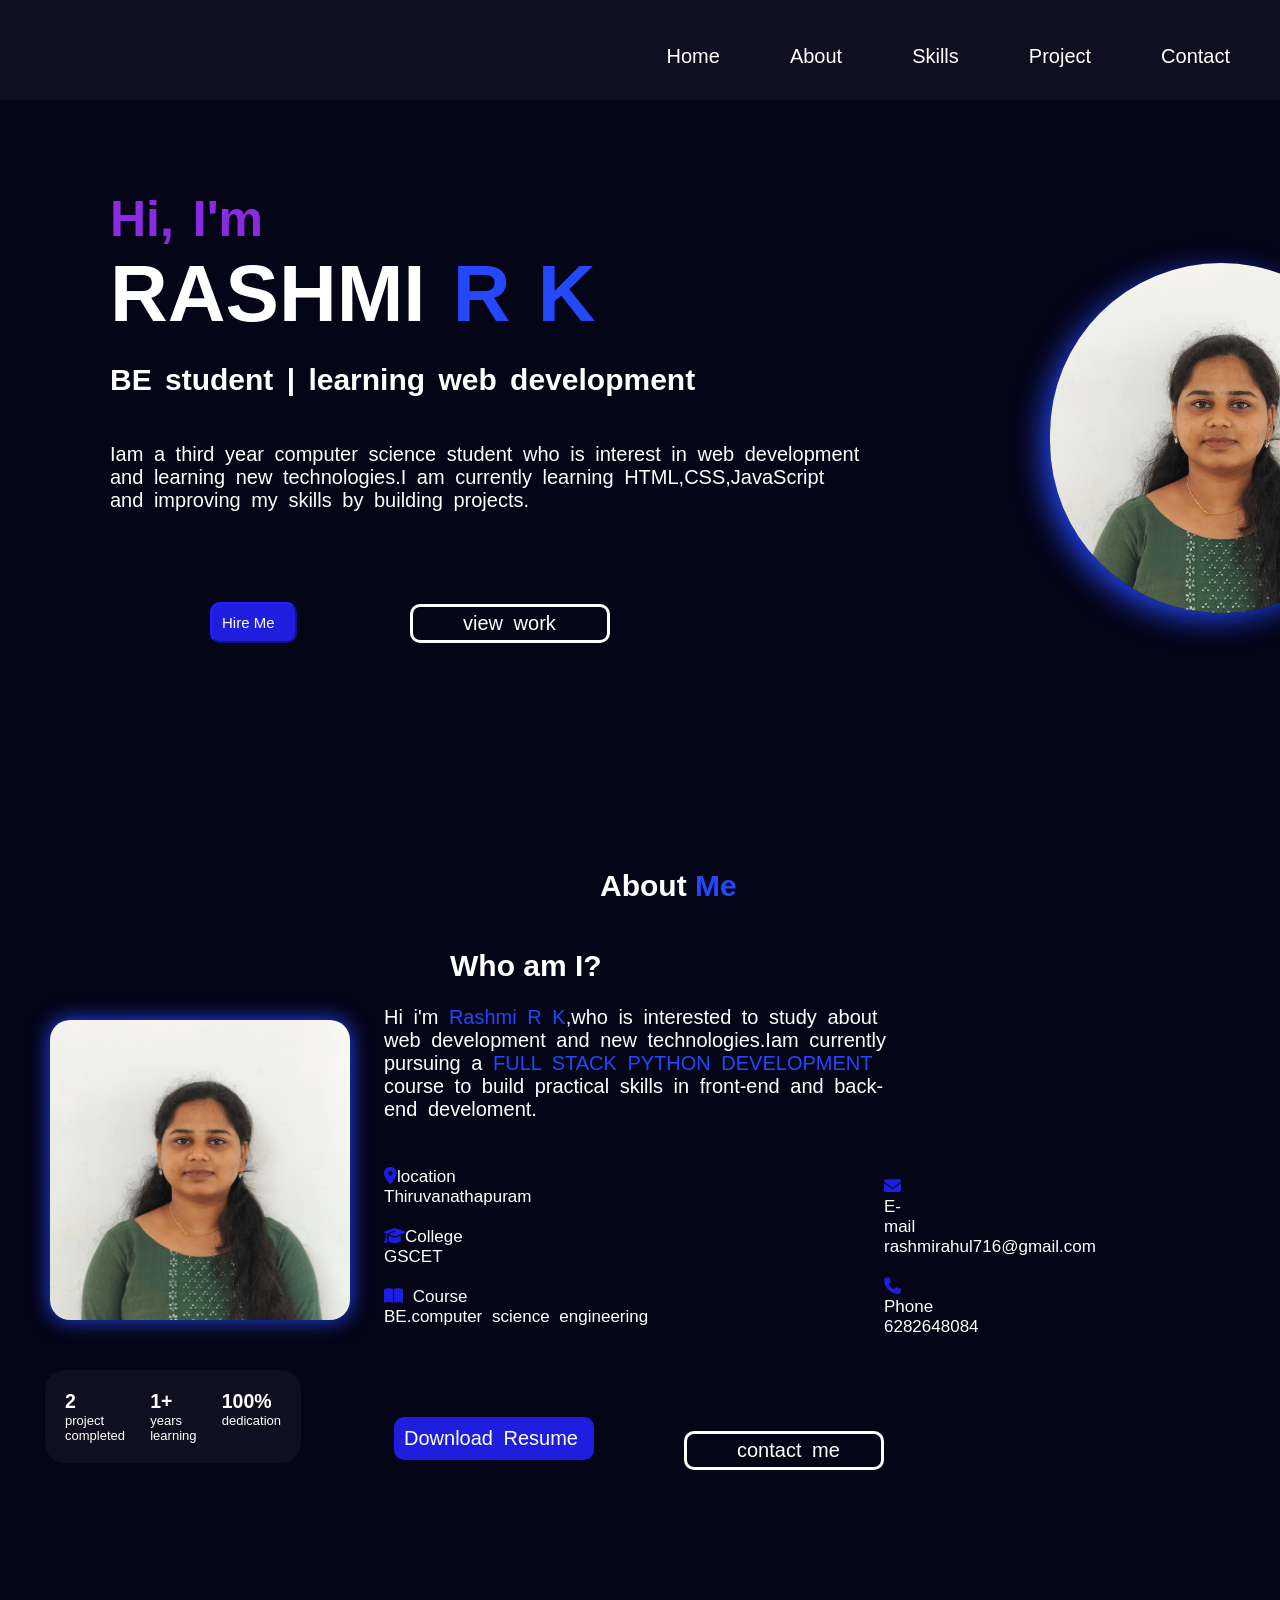
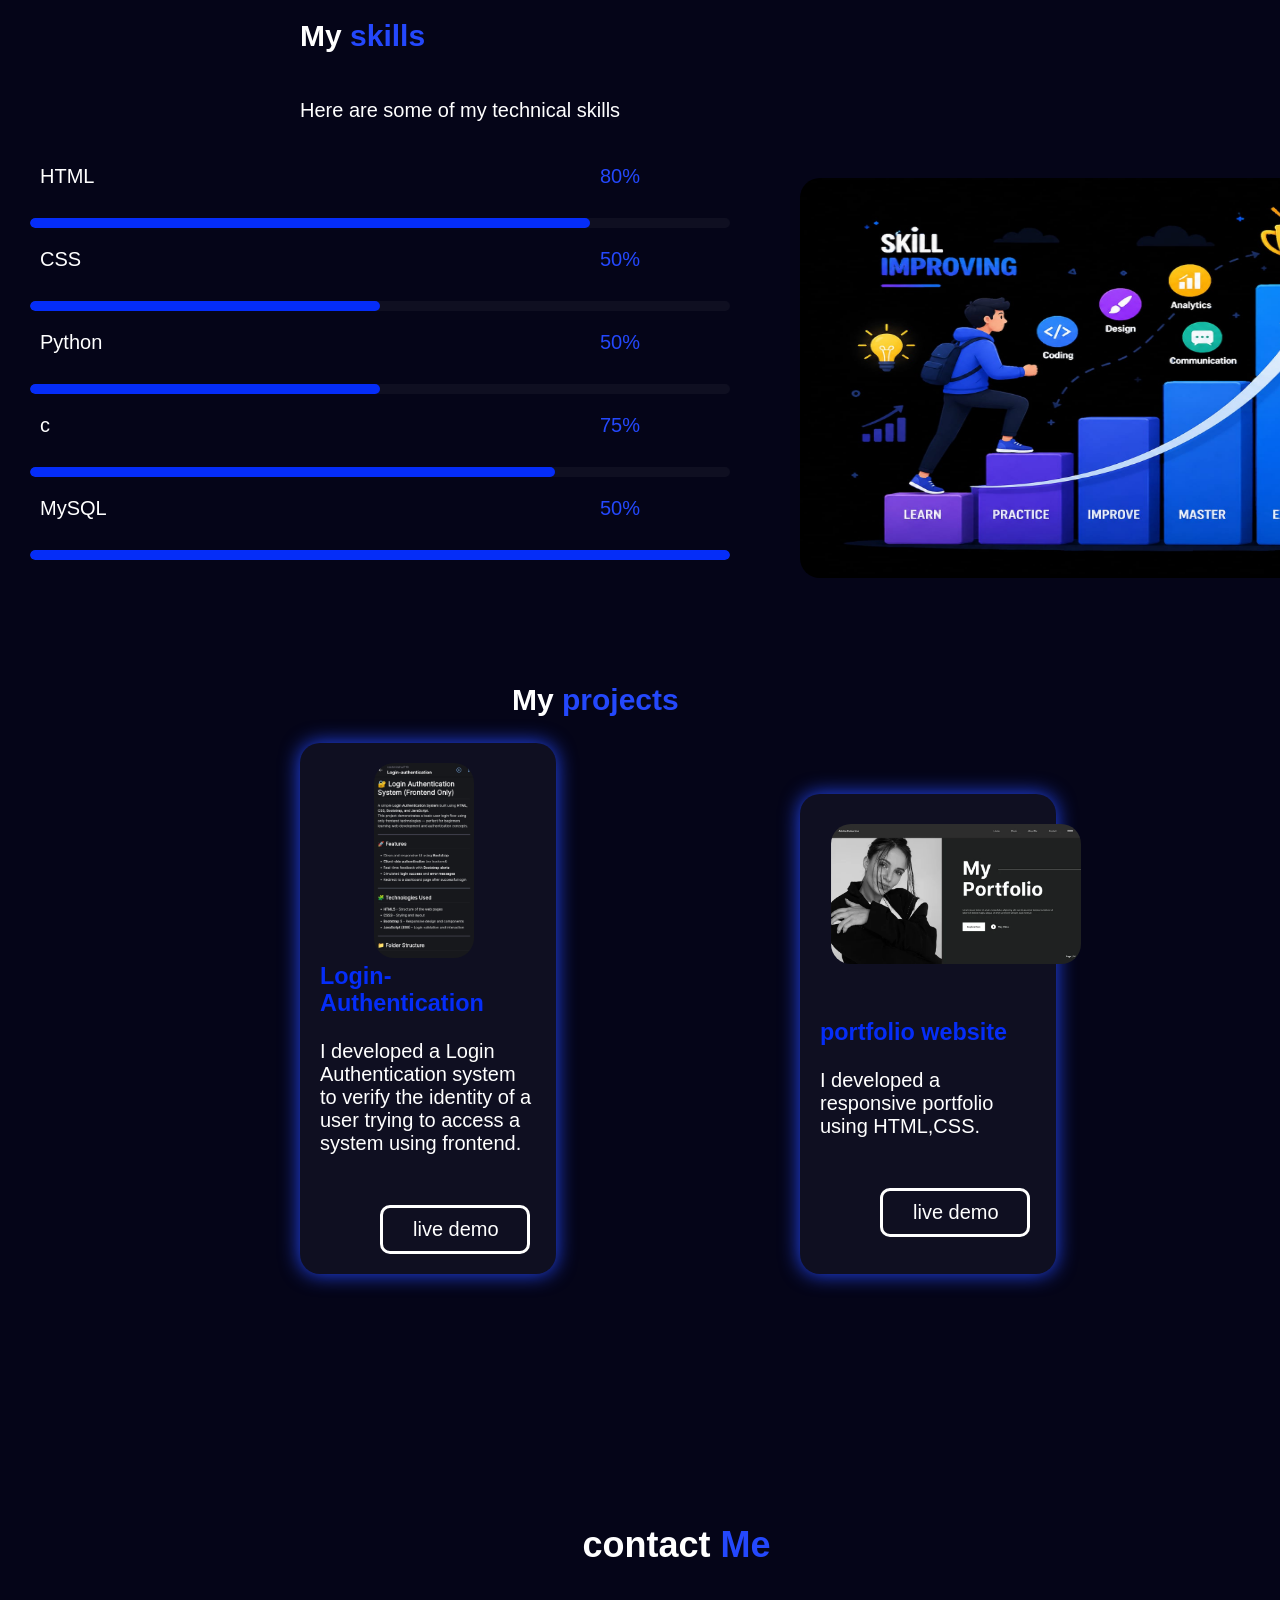
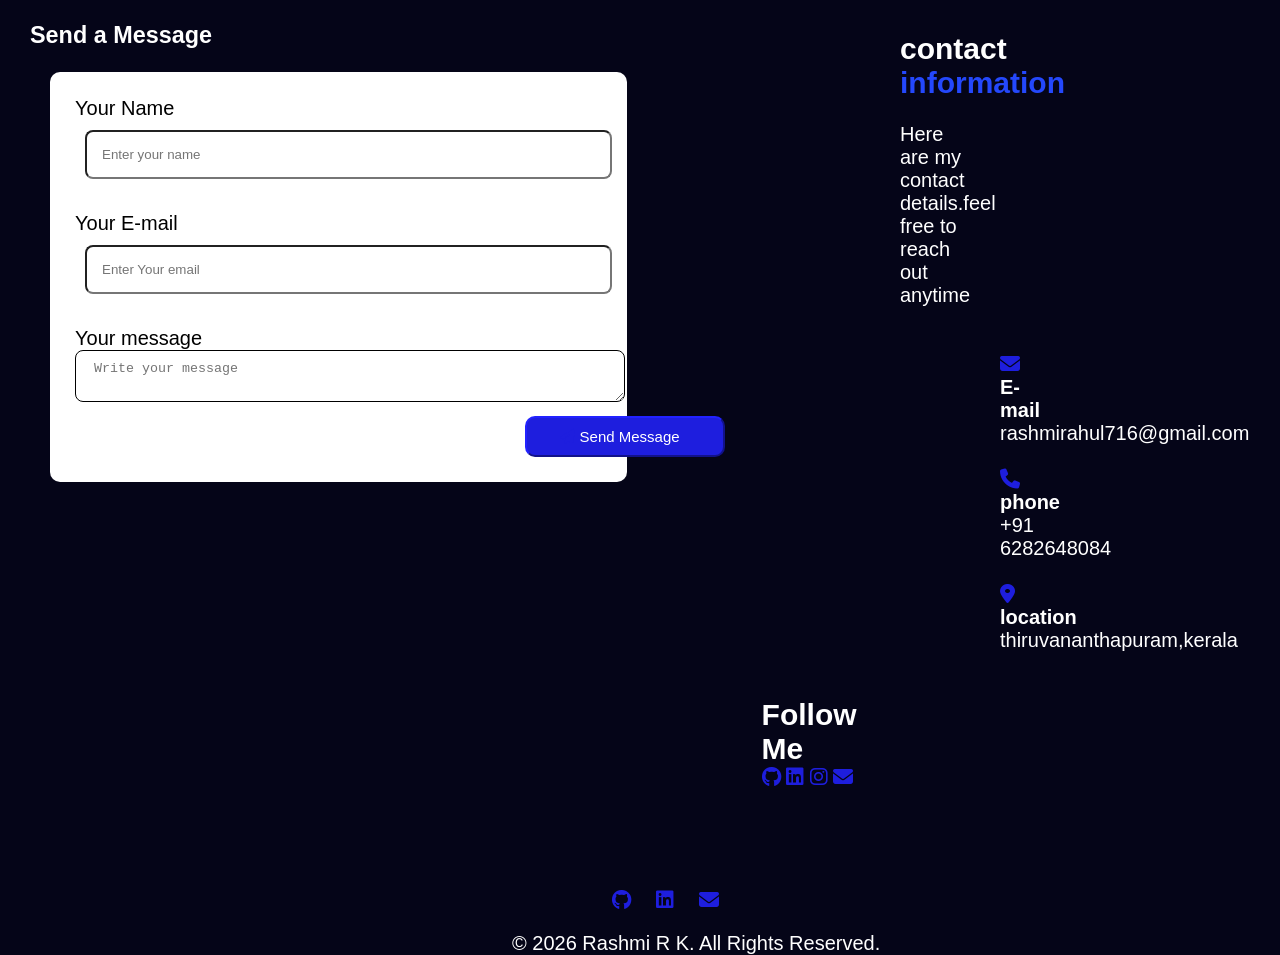
==== index.html @ 38cee13f "changed html page name" ====
<!DOCTYPE html>
<html>
    <head>
        <meta charset="UTF-8">
        <meta name="viewport" content="width=device-width,initial-scale=1.0">
        <title>my portfolio</title>
        <link rel="stylesheet" href="style.css">
        <link rel="stylesheet" href="https://cdn-uicons.flaticon.com/uicons-regular-rounded/css/uicons-regular-rounded.css">
        <link rel="stylesheet" href="https://cdnjs.cloudflare.com/ajax/libs/font-awesome/6.7.2/css/all.min.css">
    </head>
    <body>
        <section id="home" class="index-page">
            <nav class="nav">
                <div class="hamburger" onclick="toggleMenu()">
                    <span></span>
                    <span></span>
                    <span></span>
                </div>
                <ul class="navbar" id="navbar">
                    <li><a href="#home" onclick="closeMenu()"><i class="fi fi-rr-home"></i> Home</a></li>
                    <li><a href="#about" onclick="closeMenu()"><i class="fi fi-rr-info"></i> About</a></li>
                    <li><a href="#skill" onclick="closeMenu()"><i class="fi fi-rr-graduation-cap"></i> Skills</a></li>
                    <li><a href="#project" onclick="closeMenu()"><i class="fi fi-rr-briefcase"></i> Project</a></li>
                    <li><a href="#contact" onclick="closeMenu()"><i class="fi fi-rr-envelope"></i> Contact</a></li>
                </ul>
            </nav>
            <div class="bio">
                <h3 class="hi">Hi, I'm </h3>
                <h1 class="name">RASHMI <span>R K</span></h1>
                <br>
                <h4 class="sub">BE student | learning web development</h4>
                <br></br>
                <p>Iam a third year computer science student who is interest in web development and learning new technologies.I am currently learning HTML,CSS,JavaScript and improving my skills by building projects.</p>
                <a href="#contact"><button><i class="fi fi-rr-user"></i>Hire Me</button></a>
                <a class="view-button" href="#project">view work</a>
            </div>
            <img src="image 2.jpeg" alt="my profile" height="350px" class="index-image">
        </section>
        <section id="about" class="about-page">
            <h1 class="heading-about">About <span>Me</span></h1>
            <br></br>
            <h2 class="subhead">Who am I?</h2>
            <br>
            <div class="about-dis">
                <p>Hi i'm <span>Rashmi R K</span>,who is interested to study about web development and new technologies.Iam currently pursuing a <span> FULL STACK PYTHON DEVELOPMENT</span> course to build practical skills in front-end and back-end develoment.</p>
                <br></br>
                <div class="table">
                    <div class="left">
                        <div><i class="fa-solid fa-location-dot"></i>location <br>Thiruvanathapuram</div>
                        <br>
                        <div><i class="fa-solid fa-graduation-cap"></i>College <br>GSCET</div>
                        <br>
                        <div><i class="fa-solid fa-book-open"></i> Course <br>BE.computer science engineering</div>     
                    </div>
                    <div class="right">
                        <div><i class="fa-solid fa-envelope"></i>  E-mail <br >rashmirahul716@gmail.com</div>
                        <br>
                        <div><i class="fa-solid fa-phone"></i> Phone <br>6282648084</div>
                    </div>
                </div>
                <a class="download-button" href="resume.pdf" download="resume.pdf ">Download Resume</a>
                <a class="view-button" href="#contact"><i class="fi fi-rr-user"></i>contact me</a>
            </div>
            <img src="image 2.jpeg" alt="my profile" width="300" height="300" class="about-image">
            <div class="box">
                <div>
                    <h2>2</h2>
                    <p>project<br>completed</p>
                </div>
                <div>
                    <h2>1+</h2>
                    <p>years<br>learning</p>
                </div>
                <div>
                    <h2>100%</h2>
                    <p>dedication</p>
                </div>
            </div>
            <div class="link-logo2">
                <a href="https://github.com/rashmirahul716"><i class="fa-brands fa-github"></i></a>
                <a href="https://www.linkedin.com/in/rashmi-r-k-ab4788407/"><i class="fa-brands fa-linkedin"></i></a>
                <a href="https://www.instagram.com/r_a_s_h__m__i?igsh=enk0MzNwcXo5MGIw"><i class="fa-brands fa-instagram"></i></a>
                <a href="mailto:rashmirahul716@gmail.com"><i class="fa-solid fa-envelope"></i></a>
            </div>
        </section>
        <section id="skill" class="skill-page">
            <div class="skillintro">
                <h1>My <span>skills</span></h1>
                <br></br>
                <p>Here are some of my technical skills </p>
                <br>
            </div>
            <div class="skills">
                <div class="data">
                    <p>HTML</p> <span>80%</span>
                </div>
                <div class="bar">
                    <div class=" progress html"></div>
                </div>
                <div class="data">
                    <P>CSS</P> <span>50%</span>
                </div>
                <div class="bar">
                    <div class="progress css"></div>
                </div>
                <div class="data">
                    <P>Python</P><span>50%</span>
                </div>
                <div class="bar">
                    <div class="progress python"></div>
                </div>
                <div class="data">
                    <p>c</p><span>75%</span>
                </div>
                <div class="bar">
                    <div class="progress c"></div>
                </div>
                <div class="data">
                    <P>MySQL</P><span>50%</span>
                </div>
                <div class="bar">
                    <div class="progress MySQL"></div>
                </div>
            </div>
            <img src="skills.jpeg" alt="my skills" height="400px" width="600px" class="skilling">
        </section>
        <section id="project" class="project-page">
            <div class="projectintro">
                <h1>My <span>projects</span></h1>
                <br></br>
            </div>
            <div class="projects-wrapper">
                <div class="project-1">
                    <img src="project 1.jpeg" alt="my project" class="project">
                    <div class="content1">
                        <h3 class="login-head">Login-Authentication</h3>
                        <br>
                        <p>I developed a Login Authentication system to verify the identity of a user trying to access a system using frontend.</p>
                        <div class="link">
                            <a class="project-demo-1" href="https://github.com/rashmirahul716">live demo</a>
                        </div>
                    </div>    
                </div>
                <div class="project-2">
                    <img src="project  2.webp" alt="my project 2" class="project-pic">
                    <div class="content2">
                        <h3 class="port-head">portfolio website</h3>
                        <br>
                        <p>I developed a responsive portfolio using HTML,CSS.</p>
                        <div class="link">
                            <a class="project-demo-2" href="#home">live demo</a>
                        </div>
                    </div>
                </div>
            </div>
        </section>
        <section id="contact" class="contact-page">
            <div class="classab">
                <div class="classa">
                    <div class="contact-heading">
                        <h2>contact<span> Me</span></h2>
                        <br></br>
                    </div>
                    <h3 class="message">Send a Message</h3>
                    <br>
                    <div class="classa">
                        <form>
                            <label for="name">Your Name</label>
                            <br>
                            <input type="text" placeholder="Enter your name">
                            <br></br>
                            <label for="email">Your E-mail</label>
                            <br>
                            <input type="email" placeholder="Enter Your email">
                            <br></br>
                            <label for="message">Your message</label>
                            <br>
                            <textarea class="expand" name="message" placeholder=" Write your message"></textarea>
                            <br></br>
                            <button class="send-message" type="submit"><i class="fa-solid fa-paper-plane"></i> Send Message</button>
                        </form>
                    </div>
                    <div class="classb">
                        <h2>contact <span> information</span></h2>
                        <br>
                        <p class="para">Here are my contact details.feel free to reach out anytime</p>
                        <br></br>
                        <div class="details">
                            <div>
                                <h4> <i class="fa-solid fa-envelope"></i> E-mail</h4>
                                <p>rashmirahul716@gmail.com</p>
                            </div>
                            <br>
                            <div>
                                <h4><i class="fa-solid fa-phone"></i> phone</h4>
                                <p>+91 6282648084</p>
                            </div>
                            <br>
                            <div>
                                <h4><i class="fa-solid fa-location-dot"></i> location</h4>
                                <p>thiruvananthapuram,kerala</p>
                            </div>
                        </div>
                    </div>
                    <br><br>
                    <div class="logo">
                        <h2>Follow Me</h2>
                        <a href="https://github.com/rashmirahul716"><i class="fa-brands fa-github"></i></a>
                        <a href="https://www.linkedin.com/in/rashmi-r-k-ab4788407/"><i class="fa-brands fa-linkedin"></i></a>
                        <a href="https://www.instagram.com/r_a_s_h__m__i?igsh=enk0MzNwcXo5MGIw"><i class="fa-brands fa-instagram"></i></a>
                        <a href="mailto:rashmirahul716@gmail.com"><i class="fa-solid fa-envelope"></i></a>
                    </div>
                </div>
            </div>
        </section>
    </body>
    <footer>
        <div class="footer-social">
            <a href="https://github.com/rashmirahul716" target="_blank">
                <i class="fa-brands fa-github"></i>
            </a>
            <a href="https://www.linkedin.com/in/rashmi-r-k-ab4788407/" target="_blank">
                <i class="fa-brands fa-linkedin"></i>
            </a>
            <a href="mailto:rashmirahul716@gmail.com">
                <i class="fa-solid fa-envelope"></i>
            </a>
        </div>
        <p>© 2026 Rashmi R K. All Rights Reserved.</p>
    </footer>
    <script>
        function toggleMenu() {
            const navbar = document.getElementById('navbar');
            const hamburger = document.querySelector('.hamburger');
            navbar.classList.toggle('open');
            hamburger.classList.toggle('active');
        }
        function closeMenu() {
            const navbar = document.getElementById('navbar');
            const hamburger = document.querySelector('.hamburger');
            navbar.classList.remove('open');
            hamburger.classList.remove('active');
        }
    </script>
</html>
---- style.css ----
*{
    margin: 0%;
    padding: 0%;
    box-sizing: border-box;
}
body{
    padding-top:90px;
    font-size: 20px;
    width: 100%;
    background-color: #050518;
    color: white;
    font-family:'Gill Sans', 'Gill Sans MT', Calibri, 'Trebuchet MS', sans-serif;
}

.navbar{
    list-style: none;
    display: flex;
    justify-content:end;
    gap: 45px;
    position: fixed;
    background-color:#0f0f21;
    top: 0;
    height: 100px;
    width: 100%;
    gap: 10px;
}
.navbar a{
    display: flex;
    text-decoration: none;
    color: white;
gap: 10px;
    padding-right: 50px;
    padding-top: 45px;
}
.bio{
    
    margin-left: 40px;
    margin-top:30px;
    width: 70%;
    padding: 70px;
    word-spacing: 5px;
}
span{
    color: #2448fc;
}
.hi{
    font-size: 50px;
    color: blueviolet;
}
.name{
    font-size: 80px;
}
.sub{
    font-size: 30px;
}
button{
    margin-top: 90px;
    padding: 10px 20px 10px 10px;
    border-radius: 10px;
    color: white;
    background-color: #1e1ede;
    border-color: #1e1ede;
    transition: 0.2s 0.2s;
    margin-left: 100px;
    font-size: 15px;
}
i{
    color: #1e1ede;
}
button:hover{
    filter: brightness(1.2);
    transform: scale(1.05);
    cursor: pointer;
}
.index-page
{
    scroll-margin-top: 100px;
}
.index-image{
    display: flex;
    margin-left: 1050px;
    margin-top:-450px;
    left: 60%;
    border-radius: 200px;
    box-shadow: #2448fc -9px 8px 30px -3px;
    
}
.link-logo{
    display: flex;
    flex-direction: column;
    margin-left: 1300px;
    margin-top: -250px;
    top: 30%;
    right: 10%;
    font-size: 30px;
    gap: 30px;
    width: 50px;
    height: 60%;
    padding-top: 30px;
    padding-left: 10px;
}

.link-logo:hover{
    filter: brightness(1.2);
    transform: scale(1.05);
    cursor: pointer;

}
.link-logo2:hover{
    filter: brightness(1.2);
    transform: scale(1.05);
    cursor: pointer;
}
.table div{
    font-size: 17px;
}
.about-image{
    display: flex;
    margin-top: -450px;
    margin-left: 50px;
    left: 50px;
    box-shadow: #2448fc 0px 0px 20px 0px;
    border-radius: 20px;
}
.about-page{
    height: fit-content;
    scroll-margin-top: 100px;
}
.about-dis{
    margin-left: 30%;
    margin-right: 30%;
    word-spacing: 5px;
}
.subhead{
    margin-left: 450px;
}
.heading-about{
    margin-left: 600px;
    margin-top: 20%;
}
.right{
    margin-left: 500px;
    margin-top: -150px;
}
.box {
    display: flex;
    justify-content: space-between;
    background-color:#0f0f21;
    padding: 20px;
    margin-left: 45px;
    font-size: small;
    width:20%;
    border-radius: 20px;
    margin-top: 50px;
}
.box:hover{
    filter: brightness(1.2);
    transform: scale(1.05);
    cursor: pointer;}
.download-button{
    display: flex;
    margin: 10px 10px 10px 10px;
    padding: 10px 10px 10px 10px;
    border-radius: 10px;
    color: white;
    background-color: #1e1ede;
    border-color: #1e1ede;
    transition: 0.2s 0.2s;
    text-decoration: none;
    margin-top: 80px;
    width: 200px;
}
.download-button:hover{
    filter: brightness(1.2);
    transform: scale(1.05);
    cursor: pointer;
}
.link-logo2{
    display: flex;
    flex-direction: column;
    margin-left: 1300px;
    margin-top: -400px;
    top: 30%;
    right: 10%;
    font-size: 30px;
    gap: 30px;
    width: 50px;
    height: 43%;
    padding-top: 30px;
    padding-left: 10px;
}
.view-button{
 display: flex;
 margin-top: -39px;
 width: 200px;
    text-decoration: none;
    color: white;
    border: solid;
    border-radius: 10px;
    margin-left: 300px;
    padding: 5px 10px 5px 50px;
}
.view-button:hover{
    filter: brightness(1.2);
    transform: scale(1.05);
}
.bar{
    width: 100%;
    height: 8px;
    background-color: #1e1ede;
    border-radius: 22px;
}
.skilling{
    margin-left: 800px;
    border-radius: 20px;
    margin-top: -450px;
}
.progress{
    width: 100%;
    background: #052df8;
     height: 10px;
    border-radius: 20px;
}
.skill-page{
    height: fit-content;
    scroll-margin-top: 100px;
}
.skillintro{
    margin-top: 300px;
margin-left: 300px;
}
.data{
    display: flex;
    justify-content: space-between;
    margin-right: 50%;
    margin-bottom: 30px;
    margin-left: 40px;
    margin-top: 20px;
}
.bar{
    margin-left: 30px;
    height: 10px;
    width: 700px;
    background-color: #0f0f21;
    border-radius: 10px;
    overflow: hidden;
}
.html{
    width: 80%;
}
.css{
    width: 50%;

}.python{
    width: 50%;
}
.c{
    width: 75%;
}
.mysql{
    width: 50%;
}
.project-page{
    height: fit-content;
    scroll-margin-top: 100px;
}
.project-1{
    margin-top: -20px;
    margin-left: 300px;
    width: 20%;
    background-color:#0f0f21;
    padding: 20px 20px 20px 20px;
    border-radius: 20px;
     box-shadow: #2448fc 0px 0px 20px 0px;
}
.project-2{
     margin-left: 800px;
    margin-top: -20px;
    margin-right: 40px;
    width: 20%;
    background-color:#0f0f21;
    padding: 30px 20px 30px 20px;
    border-radius: 20px;
    margin-top: -480px;
    box-shadow: #2448fc 0px 0px 20px 0px;
    height: 480px;
}
.login-head{
    color: #052df8;
}
.port-head{
     color: #052df8;
}
.project{
    width: 100px;
    margin-left: 25%;
    border-radius: 20px;
}
.projectintro{
    margin-top: 100px;
    margin-left: 40%;
}
.project-demo-1{
     display: flex;
 margin-top: 50px;
 width: 150px;
    text-decoration: none;
    color: white;
    border: solid;
    border-radius: 10px;
    margin-left: 60px;
    padding: 10px 10px 10px 30px;
}
.content2{
    margin-top: 50px;
}
.project-pic{
     width: 250px;
    margin-left: 5%;
    border-radius: 20px;
}
.project-demo-2{
      display: flex;
 margin-top: 50px;
 width: 150px;
    text-decoration: none;
    color: white;
    border: solid;
    border-radius: 10px;
    margin-left: 60px;
    padding: 10px 10px 10px 30px;
}
.project-demo-2:hover{
    filter: brightness(1.2);
    transform: scale(1.05);
}
.project-demo-1:hover{
    filter: brightness(1.2);
    transform: scale(1.05);
}
.contactbutton{
    background: #052df8;
    color: #FFFFFF;
    padding: 15px 30px;
    border: #052df8;
    border-radius: 8px;
}
.contact-page{
    height: fit-content;
    scroll-margin-top: 100px;
}
.classab{
    margin-top: 250px;
}
.classa{
    height: 20%;
    width: 70%;
}
.send-message{
    margin-top: 20px;
    margin-left: 450px;
    width:200px;
}
form{
    background-color: white;
    border-radius: 10px;
    margin-left: 50px;
    padding:25px;
}
input{
    width: 100%;
border-radius: 8px;
padding:15px ;
margin: 10px;
}
label{
    color: black;
}
textarea{
    width: 43%;
    border-radius: 8px;
    padding: 10px;
    border-color: black;
    position: absolute;
}
.classb{
    display: flex;
    flex-direction: column;
    margin-left: 900px;
    margin-top: -450px;
    margin-right: -80px;
  
}
.logo{
    margin-left: 85%;
}
.details{
    margin-top: 0px;
    margin-left: 100px;}
.classb h1{
    margin-bottom: 30px;
}
.contact-heading{
    margin-left: 65%;
    font-size: larger;

}
.message{
    margin-left: 30px;

}
footer{
    justify-content: center;
    margin-left: 40%;
    margin-top: 100px;
}
.footer-social{
    display: flex;
    gap: 25px;
    margin:20px 20px 20px 100px;
}
/* ========== HAMBURGER MENU (hidden on desktop) ========== */
.hamburger {
    display: none;
    flex-direction: column;
    cursor: pointer;
    gap: 5px;
    padding: 10px;
    position: fixed;
    top: 28px;
    right: 20px;
    z-index: 9999;
}
.hamburger span {
    display: block;
    width: 25px;
    height: 3px;
    background-color: white;
    border-radius: 3px;
    transition: all 0.3s ease;
}
.hamburger.active span:nth-child(1) {
    transform: translateY(8px) rotate(45deg);
}
.hamburger.active span:nth-child(2) {
    opacity: 0;
}
.hamburger.active span:nth-child(3) {
    transform: translateY(-8px) rotate(-45deg);
}

/* ========== MOBILE RESPONSIVE ========== */
@media (max-width: 768px) {

    body {
        padding-top: 70px;
        font-size: 16px;
    }

    /* --- NAV --- */
    .hamburger {
        display: flex;
    }

    .navbar {
        flex-direction: column;
        position: fixed;
        top: 70px;
        left: 0;
        width: 100%;
        height: auto;
        background-color: #0f0f21;
        padding: 0;
        gap: 0;
        max-height: 0;
        overflow: hidden;
        transition: max-height 0.3s ease;
        z-index: 9998;
        justify-content: flex-start;
    }
    .navbar.open {
        max-height: 400px;
    }
    .navbar li {
        border-bottom: 1px solid rgba(255,255,255,0.1);
    }
    .navbar a {
        padding: 15px 20px;
        padding-right: 20px;
        padding-top: 15px;
        font-size: 16px;
        justify-content: flex-start;
    }

    /* --- HOME SECTION --- */
    .index-page {
        display: flex;
        flex-direction: column;
        align-items: center;
        padding: 20px 15px;
    }
    .bio {
        margin: 0;
        padding: 20px 10px;
        width: 100%;
        text-align: center;
        order: 2;
    }
    .hi { font-size: 28px; }
    .name { font-size: 42px; }
    .sub { font-size: 18px; }
    .bio p { font-size: 14px; word-spacing: 2px; }

    .index-image {
        margin: 20px auto 10px auto;
        margin-left: auto !important;
        margin-top: 0 !important;
        display: block;
        position: relative;
        left: auto;
        height: 200px;
        order: 1;
    }

    button {
        margin-left: auto;
        margin-right: auto;
        margin-top: 30px;
        display: block;
    }
    .view-button {
        margin: 15px auto 0 auto;
        display: block;
        text-align: center;
        padding: 8px 20px;
        width: fit-content;
    }

    .link-logo {
        display: none;
    }

    /* --- ABOUT SECTION --- */
    .about-page {
        padding: 20px 15px;
    }
    .heading-about {
        margin: 40px 0 0 0;
        text-align: center;
        font-size: 28px;
    }
    .subhead {
        margin: 15px 0 0 0;
        text-align: center;
        font-size: 20px;
    }
    .about-dis {
        margin: 15px 0;
        font-size: 14px;
    }
    .about-image {
        display: block;
        margin: 20px auto;
        margin-left: auto !important;
        margin-top: 20px !important;
        width: 180px !important;
        height: 180px !important;
        position: relative;
    }
    .table {
        display: flex;
        flex-direction: column;
    }
    .right {
        margin: 15px 0 0 0;
    }
    .box {
        width: 90%;
        margin: 20px auto;
        font-size: 13px;
    }
    .download-button {
        margin: 20px auto;
        display: block;
        width: fit-content;
        text-align: center;
    }
    .link-logo2 {
        flex-direction: row !important;
        margin: 20px auto !important;
        margin-left: auto !important;
        margin-top: 20px !important;
        justify-content: center;
        width: 100%;
        gap: 20px;
        height: auto;
    }

    /* --- SKILLS SECTION --- */
    .skill-page {
        padding: 20px 15px;
    }
    .skillintro {
        margin: 40px 0 20px 0;
        text-align: center;
    }
    .data {
        margin: 15px 10px 10px 10px;
        margin-right: 10px;
    }
    .bar {
        margin-left: 10px;
        width: calc(100% - 20px);
    }
    .skilling {
        display: block;
        margin: 30px auto;
        margin-left: auto !important;
        margin-top: 30px !important;
        width: 100%;
        max-width: 340px;
        height: auto;
    }

    /* --- PROJECTS SECTION --- */
    .project-page {
        padding: 20px 15px;
    }
    .projectintro {
        margin: 40px 0 20px 0;
        text-align: center;
    }
    .projects-wrapper {
        display: flex;
        flex-direction: column;
        align-items: center;
        gap: 30px;
    }
    .project-1, .project-2 {
        margin: 0 auto !important;
        width: 90% !important;
        max-width: 350px;
        height: auto !important;
        padding: 20px;
    }
    .project {
        width: 80px;
        margin-left: auto;
        margin-right: auto;
        display: block;
    }
    .project-pic {
        width: 100%;
        max-width: 250px;
        margin: 0 auto;
        display: block;
    }
    .project-demo-1, .project-demo-2 {
        margin: 20px auto 0 auto;
        justify-content: center;
    }
    .content2 {
        margin-top: 20px;
    }

    /* --- CONTACT SECTION --- */
    .contact-page {
        padding: 20px 15px;
    }
    .classab {
        margin-top: 40px;
    }
    .classa {
        width: 100%;
        height: auto;
    }
    .contact-heading {
        margin: 0 0 20px 0;
        text-align: center;
    }
    .message {
        margin-left: 0;
        text-align: center;
    }
    form {
        margin-left: 0;
        padding: 15px;
    }
    input {
        width: 100%;
        margin: 8px 0;
        box-sizing: border-box;
    }
    textarea {
        width: 100%;
        position: relative;
        min-height: 120px;
    }
    .send-message {
        margin: 15px auto 0 auto;
        display: block;
    }
    .classb {
        margin: 30px 0 0 0;
        flex-direction: column;
    }
    .details {
        margin-left: 10px;
    }
    .logo {
        margin: 20px 0;
        text-align: center;
    }
    .logo a {
        margin: 0 10px;
    }

    /* --- FOOTER --- */
    footer {
        margin: 50px auto 20px auto;
        text-align: center;
    }
    .footer-social {
        justify-content: center;
        margin: 10px auto;
    }
}
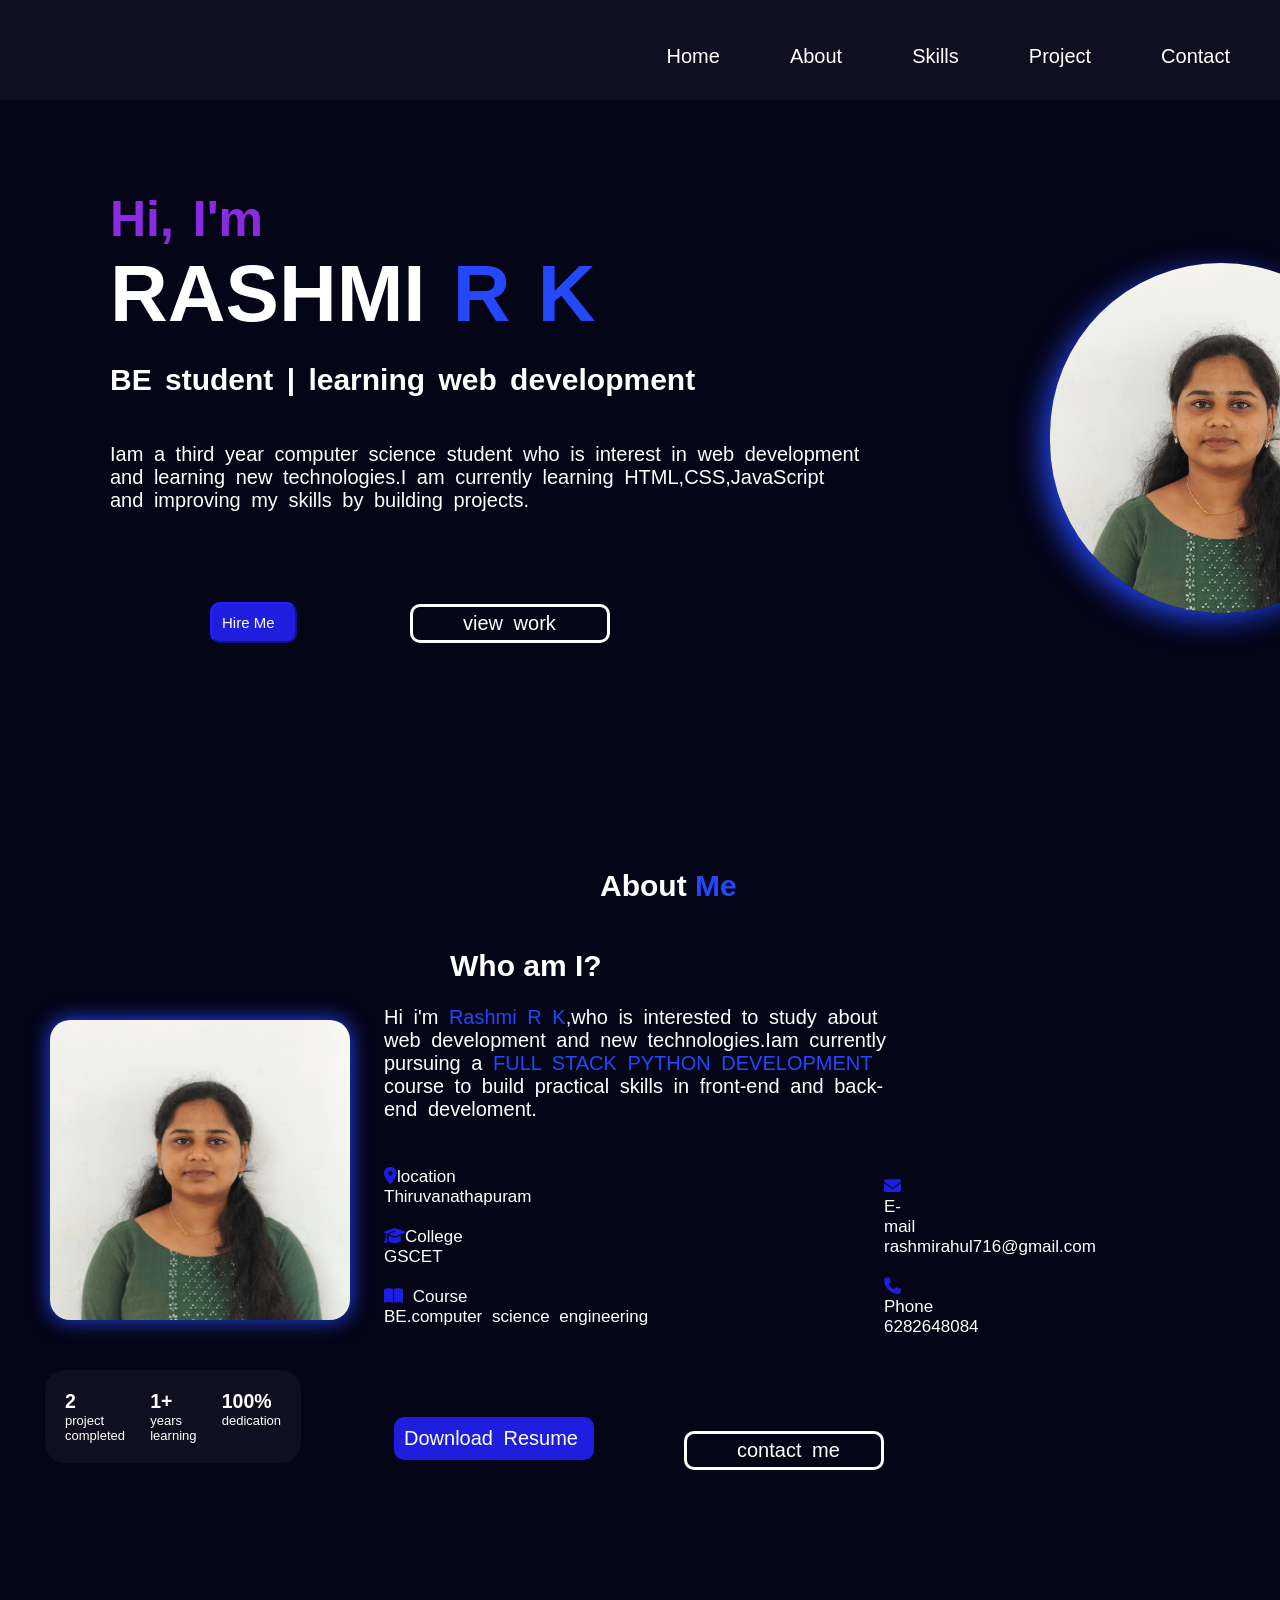
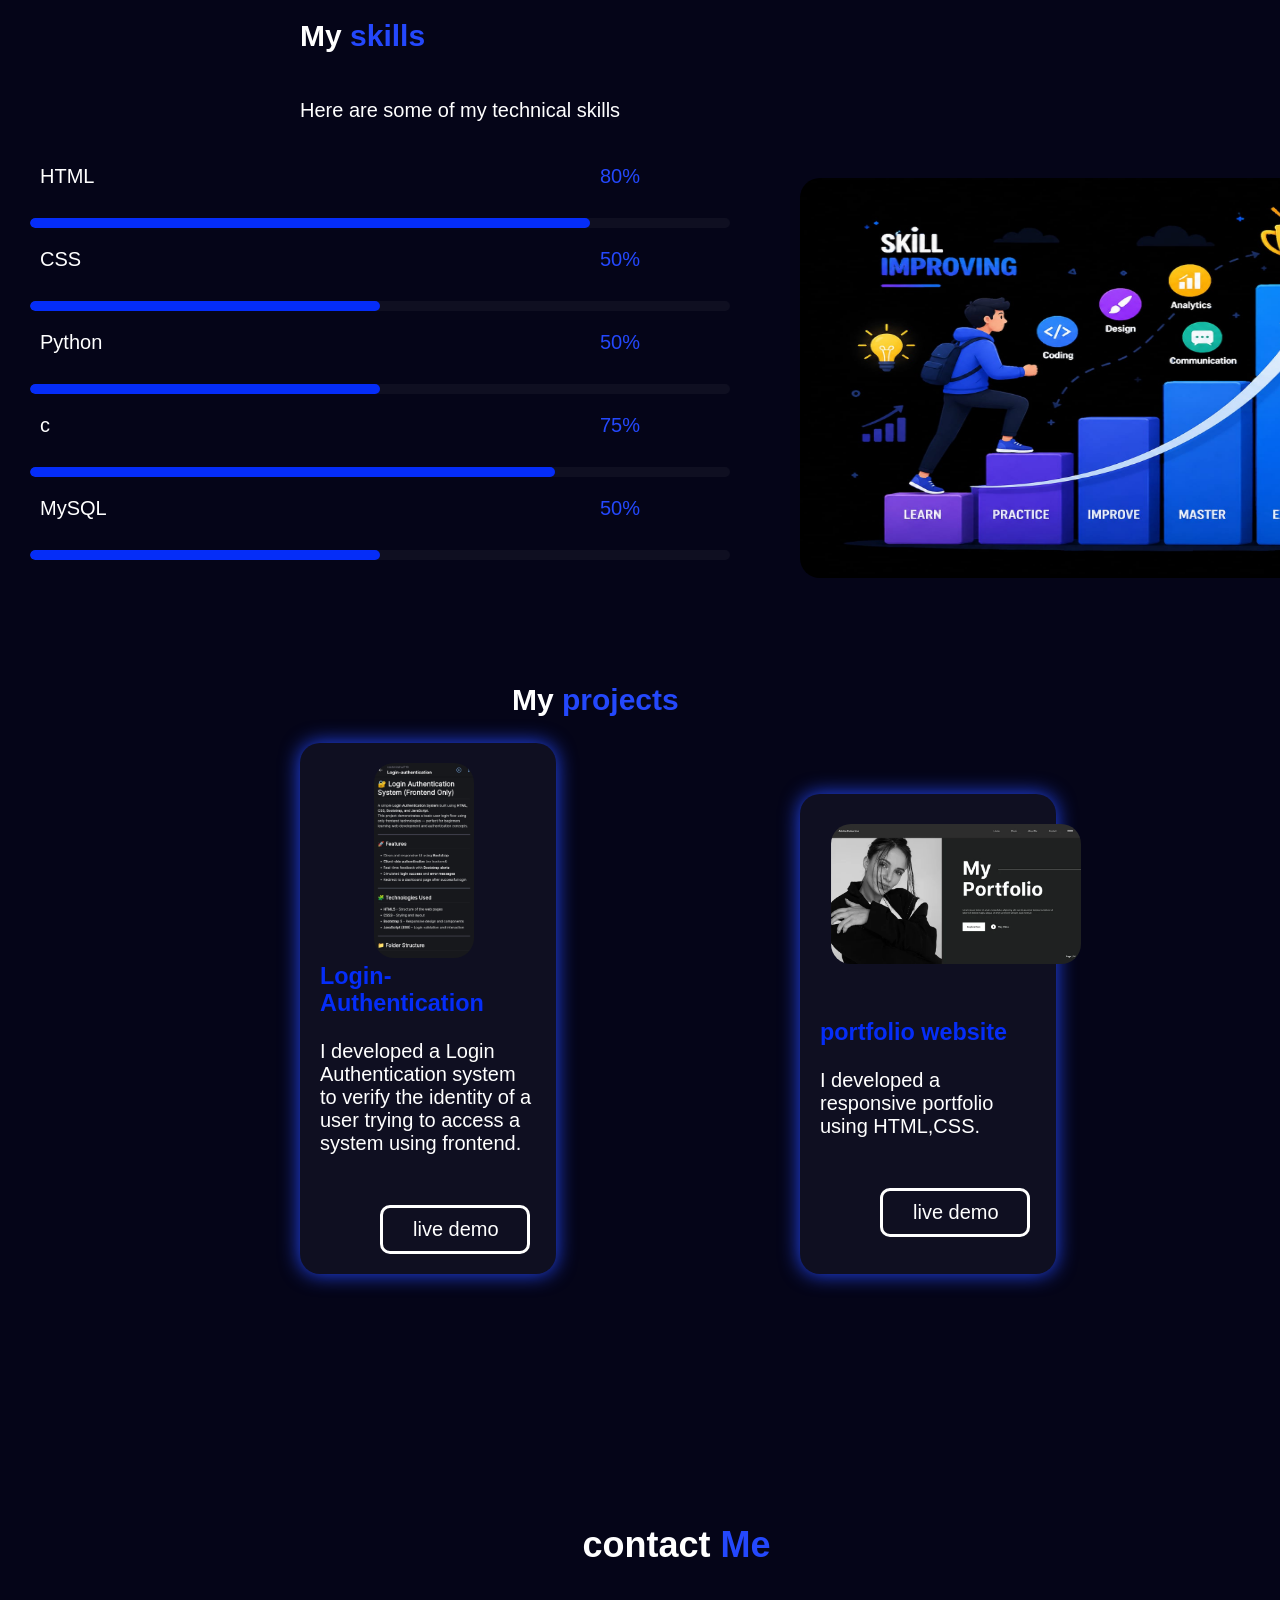
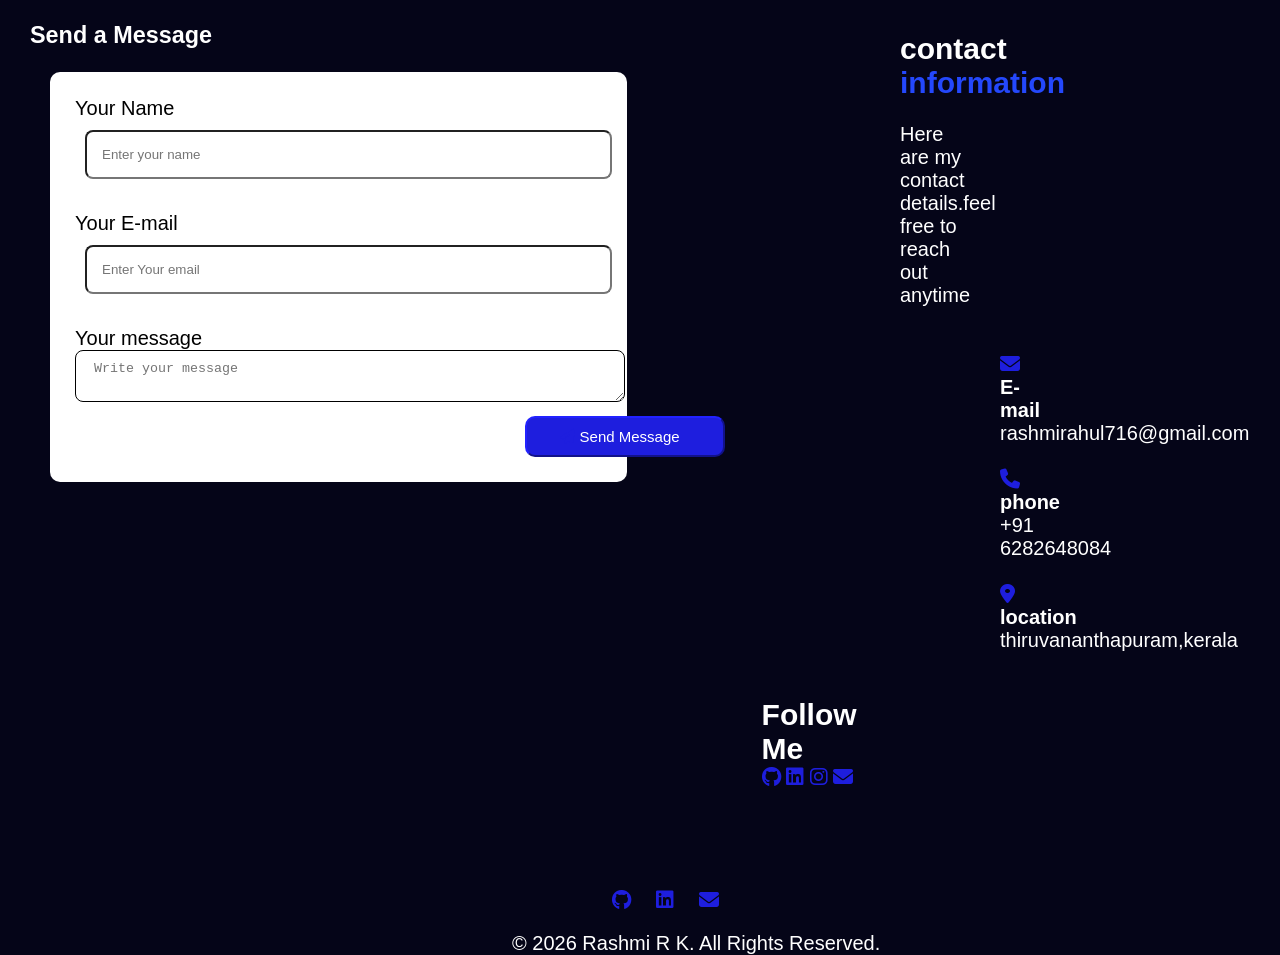
==== commit add006b8: "change the mysql section" ====
--- a/index.html
+++ b/index.html
@@ -119,7 +119,7 @@
                     <P>MySQL</P><span>50%</span>
                 </div>
                 <div class="bar">
-                    <div class="progress MySQL"></div>
+                    <div class="progress mysql"></div>
                 </div>
             </div>
             <img src="skills.jpeg" alt="my skills" height="400px" width="600px" class="skilling">
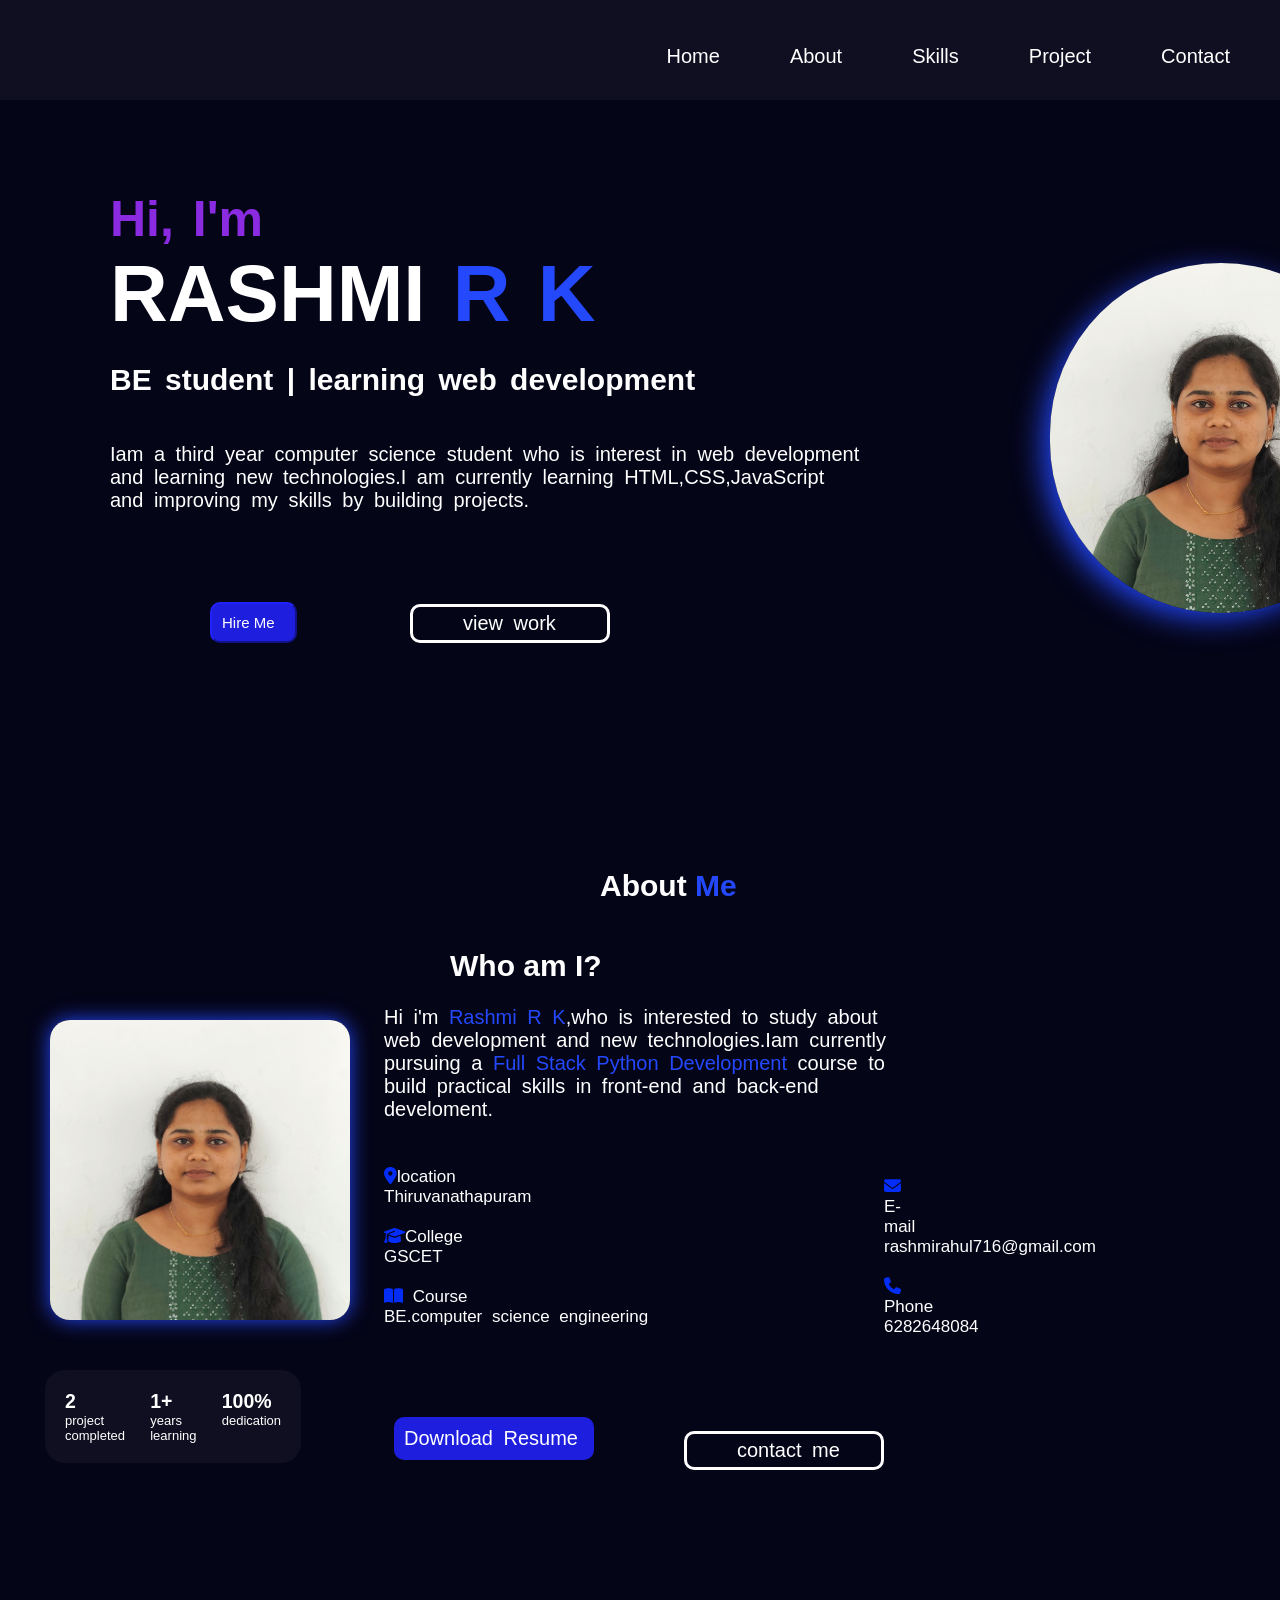
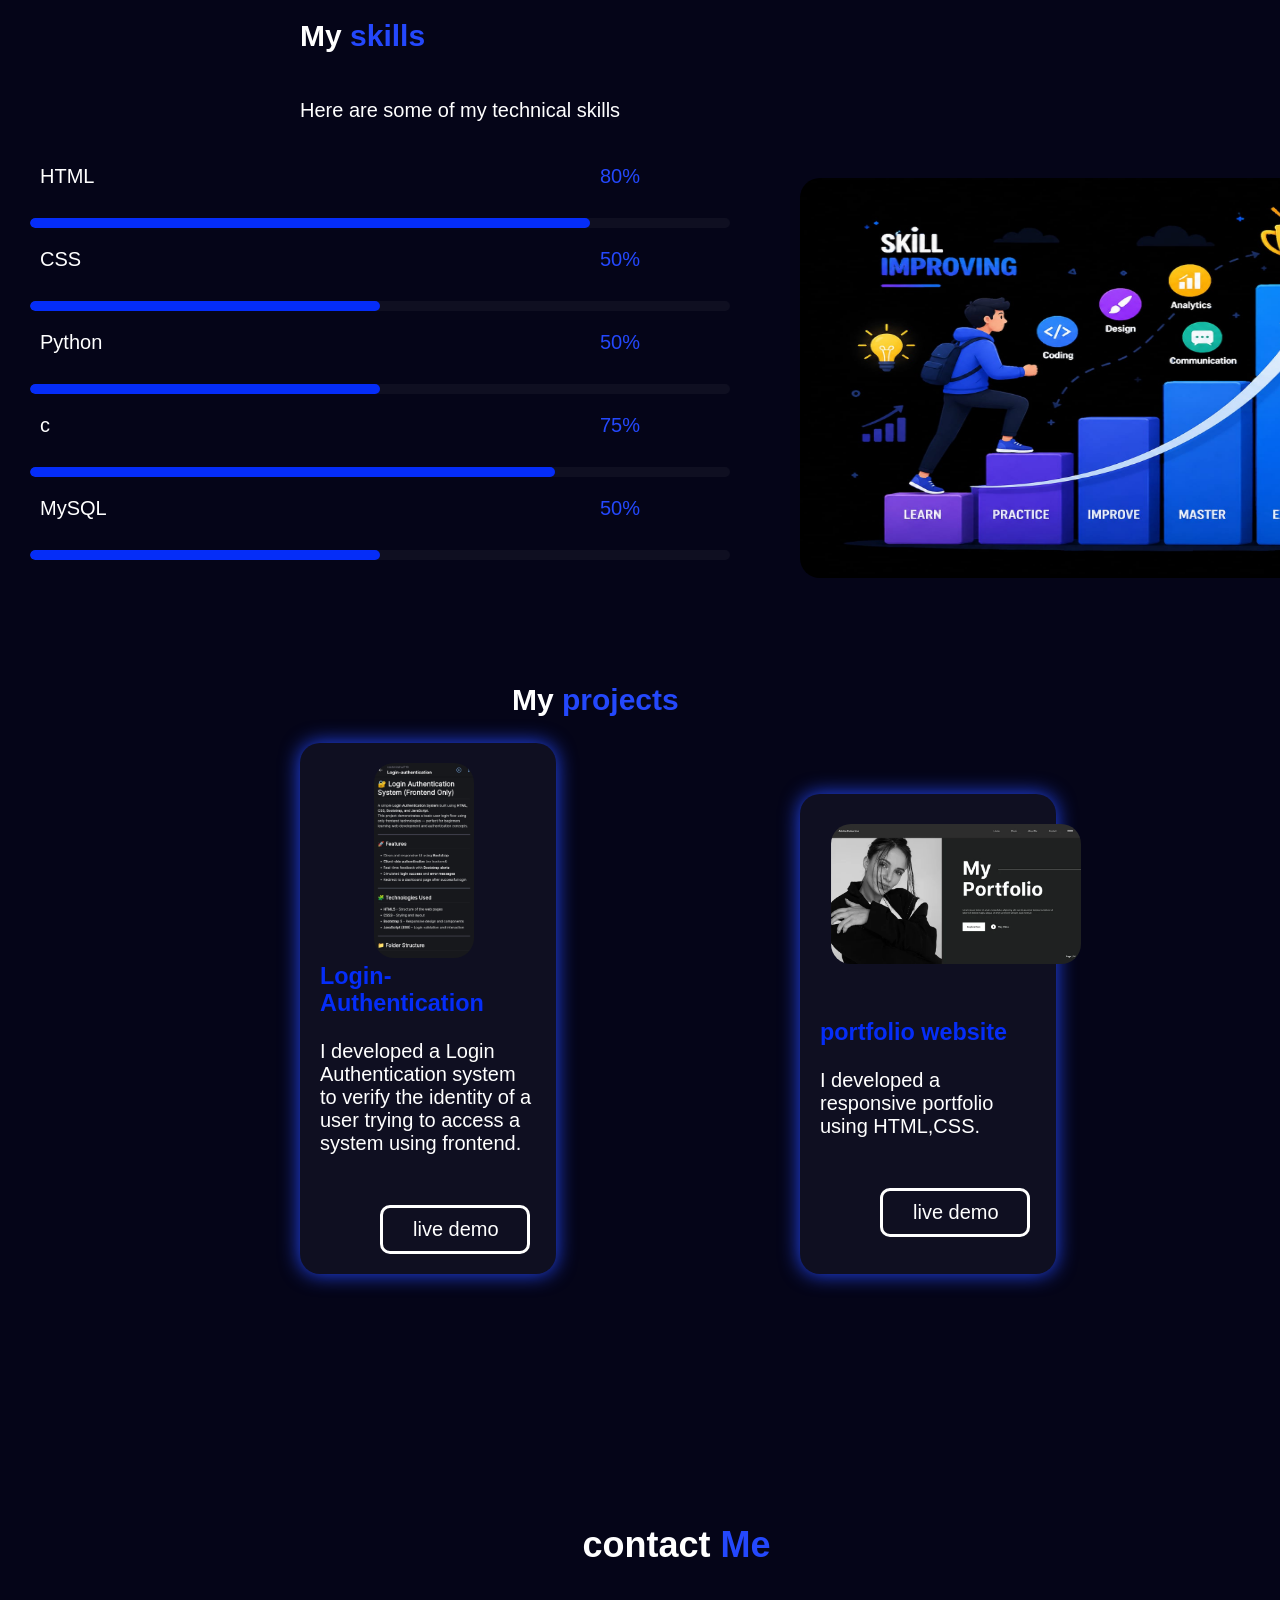
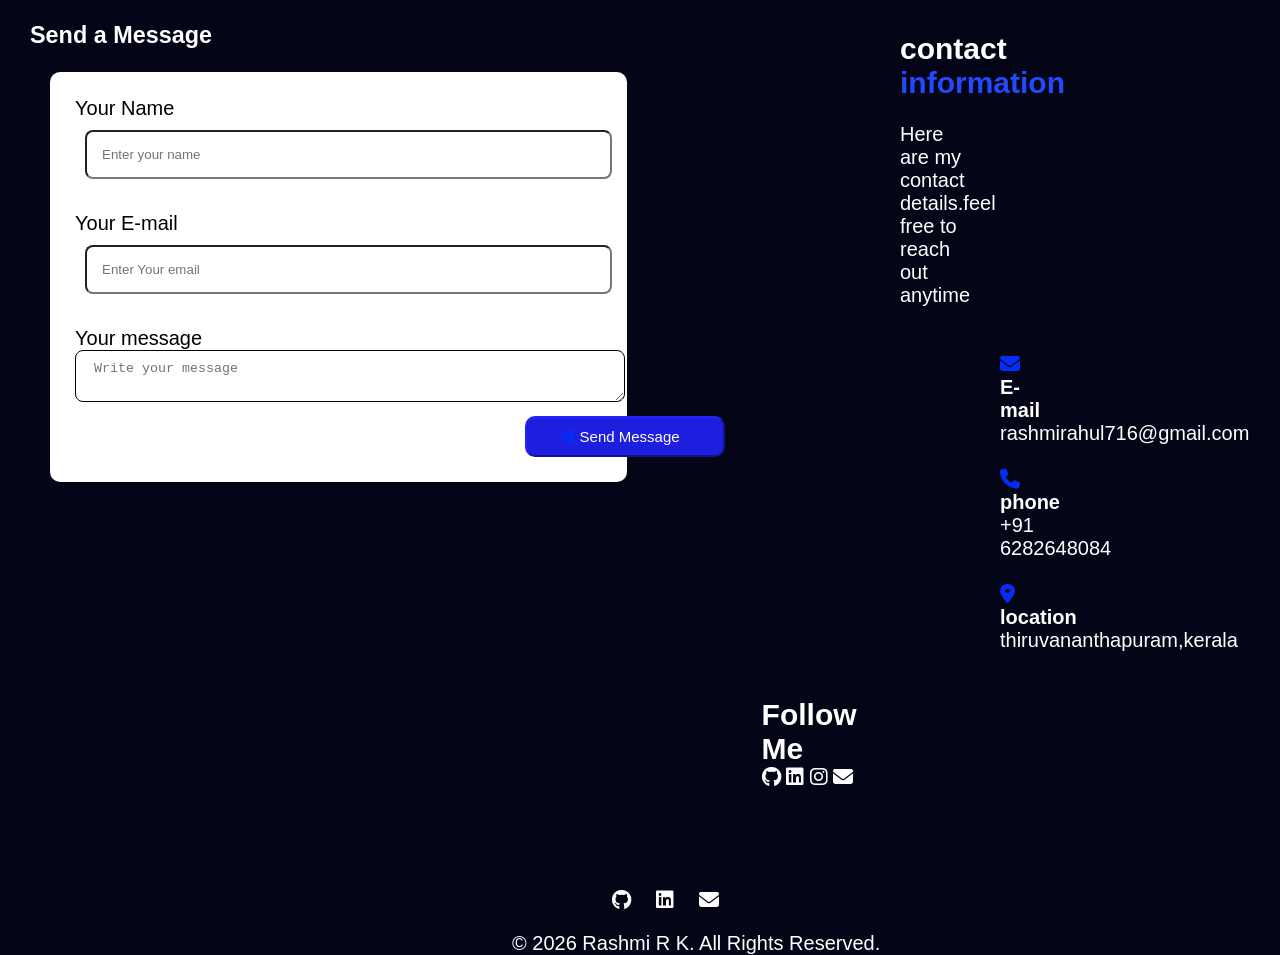
==== commit eff2c35e: "remove the icon from send message button" ====
--- a/index.html
+++ b/index.html
@@ -42,7 +42,7 @@
             <h2 class="subhead">Who am I?</h2>
             <br>
             <div class="about-dis">
-                <p>Hi i'm <span>Rashmi R K</span>,who is interested to study about web development and new technologies.Iam currently pursuing a <span> FULL STACK PYTHON DEVELOPMENT</span> course to build practical skills in front-end and back-end develoment.</p>
+                <p>Hi i'm <span>Rashmi R K</span>,who is interested to study about web development and new technologies.Iam currently pursuing a <span> Full Stack Python Development</span> course to build practical skills in front-end and back-end develoment.</p>
                 <br></br>
                 <div class="table">
                     <div class="left">
--- a/style.css
+++ b/style.css
@@ -65,7 +65,7 @@
     font-size: 15px;
 }
 i{
-    color: #1e1ede;
+    color:#052df8;
 }
 button:hover{
     filter: brightness(1.2);
@@ -107,6 +107,7 @@
 
 }
 .link-logo2:hover{
+
     filter: brightness(1.2);
     transform: scale(1.05);
     cursor: pointer;
@@ -174,6 +175,9 @@
     filter: brightness(1.2);
     transform: scale(1.05);
     cursor: pointer;
+}
+.link-logo2 i{
+    color: #FFFFFF;
 }
 .link-logo2{
     display: flex;
@@ -394,6 +398,9 @@
 .logo{
     margin-left: 85%;
 }
+.logo i{
+    color: #FFFFFF;
+}
 .details{
     margin-top: 0px;
     margin-left: 100px;}
@@ -418,6 +425,9 @@
     display: flex;
     gap: 25px;
     margin:20px 20px 20px 100px;
+}
+.footer-social i{
+    color: #FFFFFF;
 }
 /* ========== HAMBURGER MENU (hidden on desktop) ========== */
 .hamburger {
